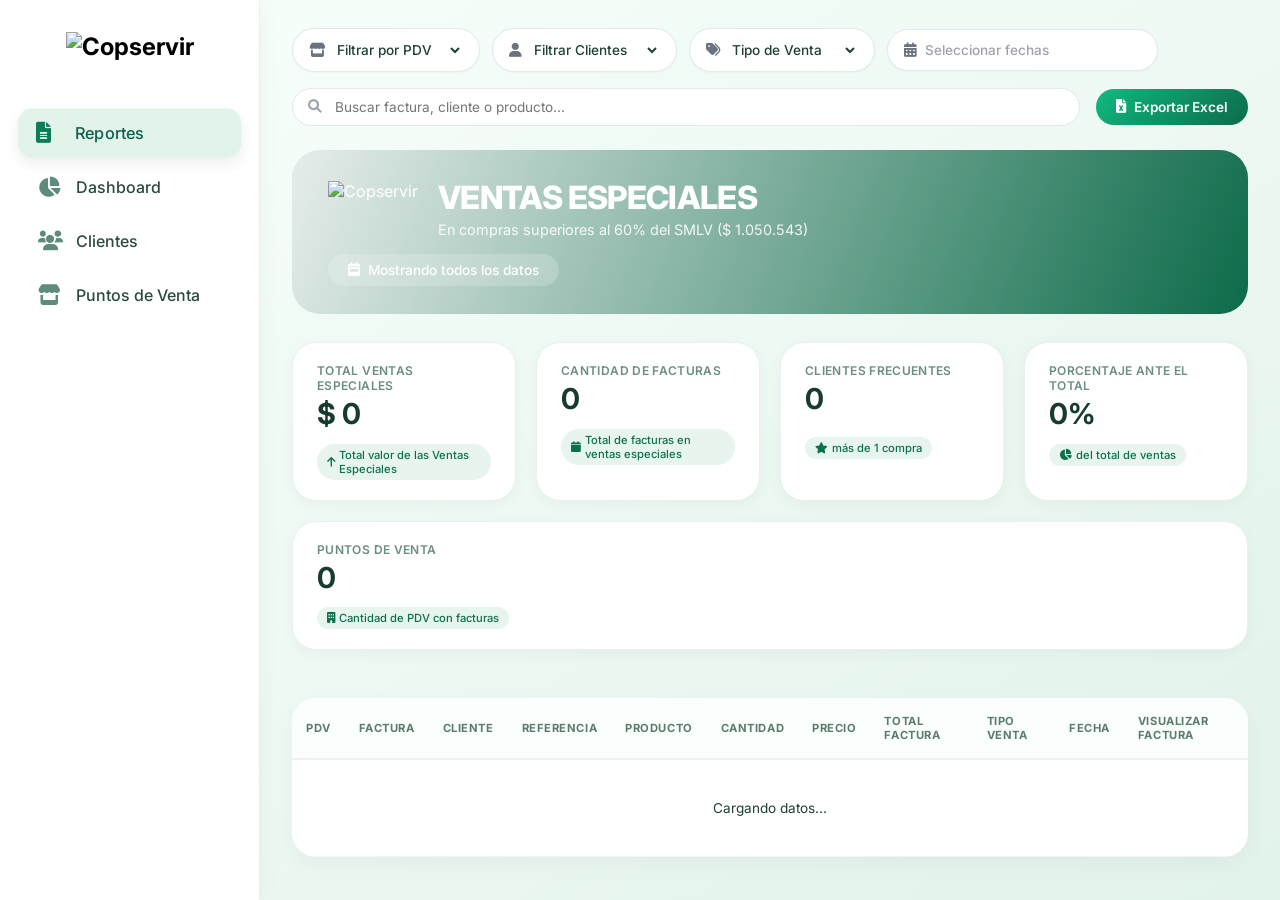
==== templates/index.html @ d3bba25f "con filtro de tipo de venta" ====
<!DOCTYPE html>
<html lang="es">
<head>
<meta charset="UTF-8">
<meta name="viewport" content="width=device-width, initial-scale=1.0">
<title>Ventas Especiales · Copservir</title>
<!-- Fonts & Icons -->
<link href="https://fonts.googleapis.com/css2?family=Inter:opsz,wght@14..32,400;14..32,500;14..32,600;14..32,700&display=swap" rel="stylesheet">
<link rel="stylesheet" href="https://cdnjs.cloudflare.com/ajax/libs/font-awesome/6.0.0-beta3/css/all.min.css">
<!-- Flatpickr - calendario moderno -->
<link rel="stylesheet" href="https://cdn.jsdelivr.net/npm/flatpickr/dist/flatpickr.min.css">
<script src="https://cdn.jsdelivr.net/npm/flatpickr"></script>
<script src="https://cdn.jsdelivr.net/npm/flatpickr/dist/l10n/es.js"></script>
<!-- SheetJS for Excel export -->
<script src="https://cdn.sheetjs.com/xlsx-latest/package/dist/xlsx.full.min.js"></script>
<style>
* {
    margin: 0;
    padding: 0;
    box-sizing: border-box;
    font-family: 'Inter', sans-serif;
}

body {
    background: linear-gradient(145deg, #f8fffb 0%, #e2f3e9 100%);
    display: flex;
}

/* SIDEBAR */
.sidebar {
    width: 260px;
    background: #ffffff;
    height: 100vh;
    padding: 32px 20px;
    border-right: 1px solid rgba(0, 40, 20, 0.08);
    box-shadow: 4px 0 20px rgba(0, 40, 20, 0.03);
    position: sticky;
    top: 0;
}

.sidebar h2 {
    display: flex;
    align-items: center;
    justify-content: center;
    margin-bottom: 48px;
}

.sidebar h2 img {
    max-height: 130px; /* realiza el tamaño deseado de la imagen del banner */
    width: auto;
    object-fit: contain;
}

.sidebar ul {
    list-style: none;
}

.sidebar ul li {
    padding: 14px 18px;
    margin-bottom: 6px;
    border-radius: 14px;
    cursor: pointer;
    color: #2c4a3e;
    font-weight: 500;
    display: flex;
    align-items: center;
    gap: 14px;
    transition: all 0.2s ease;
}

.sidebar ul li i {
    width: 24px;
    font-size: 1.25rem;
    color: #5e8b7c;
}

.sidebar ul li.active,
.sidebar ul li:hover {
    background: #e2f3e9;
    color: #0b614b;
    transform: scale(1.02);
    box-shadow: 0 6px 12px rgba(0, 60, 30, 0.08);
}

.sidebar ul li.active i,
.sidebar ul li:hover i {
    color: #0b7b5a;
}

.sidebar ul li a.nav-link {
    color: inherit;
    text-decoration: none;
    display: flex;
    align-items: center;
    gap: 14px;
    width: 100%;
}

/* MAIN */
.main {
    flex: 1;
    padding: 28px 32px;
    overflow-x: auto;
}

/* TOPBAR */
.topbar {
    display: flex;
    justify-content: space-between;
    align-items: center;
    gap: 16px;
    flex-wrap: wrap;
    margin-bottom: 24px;
}

.filters-left {
    display: flex;
    gap: 12px;
    align-items: center;
    flex-wrap: wrap;
}

.filter-pill {
    display: inline-flex;
    align-items: center;
    gap: 8px;
    background: white;
    padding: 8px 16px;
    border-radius: 48px;
    border: 1px solid #e2e8f0;
    box-shadow: 0 1px 2px rgba(0, 0, 0, 0.03);
    transition: all 0.2s;
}

.filter-pill:hover {
    border-color: #10b981;
    box-shadow: 0 2px 8px rgba(16, 185, 129, 0.1);
}

.filter-icon {
    color: #6b7280;
    font-size: 0.9rem;
}

.filter-select {
    border: none;
    background: transparent;
    font-size: 0.85rem;
    padding: 4px 0;
    min-width: 130px;
    outline: none;
    cursor: pointer;
    color: #1f4034;
    font-weight: 500;
}

/* Calendario */
.date-range-picker {
    border: none;
    background: transparent;
    font-size: 0.85rem;
    padding: 4px 0;
    cursor: pointer;
    outline: none;
    min-width: 180px;
    font-weight: 500;
    color: #1f4034;
}

.date-range-picker::placeholder {
    color: #9ca3af;
}

.date-info-badge {
    background: #f0fdf4;
    color: #065f46;
    font-size: 0.7rem;
    padding: 4px 10px;
    border-radius: 40px;
    white-space: nowrap;
    margin-left: 6px;
}

/* Search */
.search-wrapper {
    position: relative;
    flex: 1;
    min-width: 240px;
}

.search-wrapper i {
    position: absolute;
    left: 16px;
    top: 50%;
    transform: translateY(-50%);
    color: #9ca3af;
    font-size: 0.85rem;
}

.search {
    width: 100%;
    padding: 10px 16px 10px 42px;
    border-radius: 48px;
    border: 1px solid #e2e8f0;
    background: white;
    font-size: 0.85rem;
    outline: none;
    transition: all 0.2s;
}

.search:focus {
    border-color: #10b981;
    box-shadow: 0 0 0 3px rgba(16, 185, 129, 0.1);
}

/* Export button */
.export-btn {
    background: linear-gradient(135deg, #10b981 0%, #0d6b4a 100%);
    color: white;
    border: none;
    padding: 10px 20px;
    border-radius: 48px;
    font-weight: 600;
    font-size: 0.85rem;
    display: inline-flex;
    align-items: center;
    gap: 8px;
    cursor: pointer;
    white-space: nowrap;
    transition: all 0.2s;
}

.export-btn:hover {
    transform: translateY(-2px);
    box-shadow: 0 8px 20px rgba(16, 185, 129, 0.3);
}

/* BANNER */
.banner {
    background: linear-gradient(112deg, #e6edea 0%, #0d6b4a 100%);
    border-radius: 28px;
    padding: 28px 36px;
    color: white;
    margin-bottom: 28px;
    position: relative;
    overflow: hidden;
}

.banner::after {
    content: "";
    position: absolute;
    bottom: -30px;
    right: -30px;
    width: 160px;
    height: 160px;
    background: url("https://res.cloudinary.com/dz7okl1ko/image/upload/v1752180853/5134606975890468276-removebg-preview_iskqsd.png") no-repeat center;
    background-size: contain;
    opacity: 0.08;
    pointer-events: none;
}

.banner-header {
    display: flex;
    align-items: center;
    gap: 20px;
    margin-bottom: 16px;
}

.banner-header img {
    height: 55px;

}

.banner-header h1 {
    font-size: 32px;
    font-weight: 800;
    letter-spacing: -0.02em;
    margin-bottom: 4px;
}

.banner-header p {
    font-size: 0.9rem;
    opacity: 0.9;
}

.banner-date-range {
    display: inline-flex;
    align-items: center;
    gap: 8px;
    background: rgba(255, 255, 255, 0.2);
    backdrop-filter: blur(8px);
    padding: 8px 20px;
    border-radius: 40px;
    font-size: 0.85rem;
    font-weight: 500;
}

/* CARDS */
.cards {
    display: flex;
    gap: 20px;
    margin-bottom: 28px;
    flex-wrap: wrap;
}

.card {
    background: white;
    flex: 1 1 200px;
    padding: 20px 24px;
    border-radius: 24px;
    box-shadow: 0 4px 16px rgba(0, 0, 0, 0.04);
    transition: all 0.2s;
    border: 1px solid #e6f3ea;
}

.card:hover {
    transform: translateY(-4px);
    box-shadow: 0 12px 24px rgba(16, 185, 129, 0.12);
    border-color: #10b981;
}

.card-header {
    display: flex;
    align-items: center;
    justify-content: space-between;
    margin-bottom: 12px;
}

.card-header i {
    font-size: 1.8rem;
    color: #10b981;
    background: #e8f5ef;
    padding: 10px;
    border-radius: 18px;
}

.card h3 {
    font-size: 0.75rem;
    font-weight: 600;
    text-transform: uppercase;
    letter-spacing: 0.03em;
    color: #6b8f7e;
    margin-bottom: 4px;
}

.card h2 {
    font-size: 1.8rem;
    font-weight: 700;
    color: #173b2d;
    line-height: 1.2;
}

.card .trend {
    font-size: 0.7rem;
    font-weight: 500;
    background: #e8f5ef;
    padding: 4px 10px;
    border-radius: 40px;
    color: #0b714c;
    display: inline-flex;
    align-items: center;
    gap: 4px;
    margin-top: 12px;
}

/* Active filters chips */
.active-filters {
    display: flex;
    gap: 10px;
    align-items: center;
    flex-wrap: wrap;
    margin-bottom: 20px;
}

.filter-chip {
    background: #ecfdf5;
    color: #065f46;
    padding: 6px 14px;
    border-radius: 40px;
    font-size: 0.8rem;
    font-weight: 500;
    border: 1px solid #d1fae5;
    display: inline-flex;
    align-items: center;
    gap: 6px;
}

.clear-btn {
    background: white;
    border: 1px solid #d1fae5;
    color: #065f46;
    padding: 6px 14px;
    border-radius: 40px;
    font-size: 0.8rem;
    font-weight: 500;
    cursor: pointer;
    transition: all 0.2s;
}

.clear-btn:hover {
    background: #fef2e8;
    border-color: #f97316;
    color: #f97316;
}

/* TABLA */
.table-container {
    background: white;
    border-radius: 24px;
    padding: 0;
    box-shadow: 0 8px 24px rgba(0, 0, 0, 0.04);
    overflow-x: auto;
}

table {
    width: 100%;
    border-collapse: collapse;
}

th {
    text-align: left;
    padding: 16px 14px;
    font-size: 0.7rem;
    font-weight: 700;
    color: #5c7c6b;
    text-transform: uppercase;
    letter-spacing: 0.05em;
    border-bottom: 2px solid #e8f3ed;
    background: #fafefc;
}

td {
    padding: 14px;
    font-size: 0.85rem;
    color: #1f4034;
    border-bottom: 1px solid #f0f7f2;
}

tbody tr:hover {
    background: #fafefc;
}

.status-badge {
    background: #fef7da;
    color: #9e7300;
    padding: 4px 12px;
    border-radius: 40px;
    font-size: 0.7rem;
    font-weight: 600;
    display: inline-block;
}

.cantidad-badge {
    background: #eefcf3;
    padding: 4px 12px;
    border-radius: 40px;
    font-size: 0.75rem;
    font-weight: 600;
    display: inline-block;
}

.action-icons i {
    color: #709e8b;
    font-size: 1.1rem;
    cursor: pointer;
    transition: all 0.2s;
}

.action-icons i.icon-available:hover {
    color: #10b981;
    transform: scale(1.1);
}

/* Icon states for PDF availability */
.action-icons i.icon-available {
    color: #10b981; /* green */
    cursor: pointer;
}
.action-icons i.icon-available:focus {
    outline: 2px solid rgba(16,185,129,0.25);
    outline-offset: 2px;
}
.action-icons i.icon-missing {
    color: #9ca3af; /* grey */
    cursor: default;
    opacity: 0.6;
    pointer-events: none; /* prevent hover/click */
}

/* Flatpickr estilos verdes */
.flatpickr-calendar {
    background: white;
    border-radius: 20px;
    box-shadow: 0 20px 35px -10px rgba(0, 0, 0, 0.2);
    border: 1px solid #d1fae5;
}
.flatpickr-day.selected, 
.flatpickr-day.startRange, 
.flatpickr-day.endRange {
    background: #10b981 !important;
    border-color: #10b981 !important;
}
.flatpickr-day.inRange {
    background: #d1fae5 !important;
    border-color: #d1fae5 !important;
    color: #065f46 !important;
}
.flatpickr-day.today {
    border-color: #10b981 !important;
}

/* Responsive */
@media (max-width: 1000px) {
    .sidebar { display: none; }
    body { display: block; }
    .main { padding: 16px; }
    .topbar { flex-direction: column; align-items: stretch; }
    .filters-left { flex-wrap: wrap; }
    .search-wrapper { width: 100%; }
    .export-btn { align-self: flex-end; }
    .banner-header { flex-direction: column; text-align: center; }
}
</style>
</head>
<body>

<!-- SIDEBAR -->
<div class="sidebar">
    <h2>
        <img src="https://res.cloudinary.com/dz7okl1ko/image/upload/v1752180853/5134606975890468276-removebg-preview_iskqsd.png" alt="Copservir">
    </h2>
    <ul>
        <li class="active"><i class="fas fa-file-alt"></i> Reportes</li>
        <li><a class="nav-link" href="/dashboard"><i class="fas fa-chart-pie"></i> Dashboard</a></li>
        <li><i class="fas fa-users"></i> Clientes</li>
        <li><i class="fas fa-store"></i> Puntos de Venta</li>
    </ul>
</div>

<!-- MAIN CONTENT -->
<div class="main">

    <!-- TOPBAR con filtros -->
    <div class="topbar">
        <div class="filters-left">
            <div class="filter-pill">
                <i class="fas fa-store filter-icon"></i>
                <select id="idcomercial-select" class="filter-select">
                    <option value="">Filtrar por PDV</option>
                </select>
            </div>
            <div class="filter-pill">
                <i class="fas fa-user filter-icon"></i>
                <select id="cliente-select" class="filter-select">
                    <option value="">Filtrar Clientes</option>
                </select>
            </div>
            <div class="filter-pill">
                <i class="fas fa-tags filter-icon"></i>
                <select id="tipo-select" class="filter-select" onfocus="populateTipoSelect()">
                    <option value="">Tipo de Venta </option>
                </select>
            </div>
            <div class="filter-pill">
                <i class="fas fa-calendar-alt filter-icon"></i>
                <input type="text" id="date-range-picker" class="date-range-picker" placeholder="Seleccionar fechas" autocomplete="off">
                <span id="date-info-badge" class="date-info-badge" style="display: none;">📅</span>
            </div>
        </div>

        <div class="search-wrapper">
            <i class="fas fa-search"></i>
            <input id="search" type="text" class="search" placeholder="Buscar factura, cliente o producto...">
        </div>

        <button id="export-xlsx-btn" class="export-btn">
            <i class="fas fa-file-excel"></i> Exportar Excel
        </button>
    </div>

    <!-- BANNER con logo integrado -->
    <div class="banner">
        <div class="banner-header">
            <img src="https://res.cloudinary.com/dz7okl1ko/image/upload/v1752180853/5134606975890468276-removebg-preview_iskqsd.png" alt="Copservir">
            <div>
                <h1>VENTAS ESPECIALES</h1>
                <p>En compras superiores al 60% del SMLV ($ 1.050.543)</p>
            </div>
        </div>
        <div class="banner-date-range" id="banner-date-range">
            <i class="fas fa-calendar-week"></i> Mostrando todos los datos
        </div>
    </div>

    <!-- CARDS -->
    <div class="cards">
        <div class="card">
            <h3>Total Ventas Especiales</h3>
            <h2 id="total-ventas">$ 0</h2>
            <span class="trend"><i class="fas fa-arrow-up"></i> Total valor de las Ventas Especiales</span>
        </div>
        <div class="card">
            <h3>Cantidad de Facturas</h3>
            <h2 id="cantidad-facturas">0</h2>
            <span class="trend"><i class="fas fa-calendar"></i> Total de facturas en ventas especiales</span>
        </div>
        <div class="card">
            <h3>Clientes Frecuentes</h3>
            <h2 id="clientes-frecuentes-count">0</h2>
            <div id="clientes-frecuentes-list" style="margin-top: 8px;"></div>
            <span class="trend"><i class="fas fa-star"></i> más de 1 compra</span>
        </div>
        <div class="card">
            <h3>Porcentaje ante el Total</h3>
            <h2 id="porcentaje-sobre-total">0%</h2>
            <span class="trend"><i class="fas fa-chart-pie"></i> del total de ventas</span>
        </div>
        <div class="card">
            <h3>Puntos de Venta</h3>
            <h2 id="pdv-count">0</h2>
            <span class="trend"><i class="fas fa-building"></i> Cantidad de PDV con facturas</span>
        </div>
    </div>

    <!-- FILTROS ACTIVOS -->
    <div id="active-filters" class="active-filters"></div>

    <!-- TABLA -->
    <div class="table-container">
        <table>
            <thead>
                <tr>
                    <th>PDV</th>
                    <th>Factura</th>
                    <th>Cliente</th>
                    <th>Referencia</th>
                    <th>Producto</th>
                    <th>Cantidad</th>
                    <th>Precio</th>
                    <th>Total Factura</th>
                    <th>Tipo Venta</th>
                    <th>Fecha</th>
                    <th>Visualizar Factura</th>
                </tr>
            </thead>
            <tbody id="tabla-body">
                <tr><td colspan="11" style="text-align: center; padding: 40px;">Cargando datos...</td></tr>
            </tbody>
        </table>
    </div>

</div>

<script>
// ============================================================
// CONFIGURACIÓN DE VARIABLES
// ============================================================
let allRows = [];
let selectedIdComercial = '';
let selectedCliente = '';
let selectedTipo = '';
let selectedStartDate = '';
let selectedEndDate = '';
let availableStartDate = '2026-01-01';
let availableEndDate = '';
let baselineTotalAll = 0;
let filterTimeout = null;
let datePicker = null;

// Performance helpers
let pdvIndex = new Map(); // PDV -> array of rows
let clientIndex = new Map(); // Cliente -> array of rows
let rowsPerPage = 200; // how many rows to render per page
let currentPage = 1;
let lastFilteredBase = [];

// ============================================================
// FUNCIONES AUXILIARES
// ============================================================
function fmtMoney(v) {
    if (v === null || v === undefined || v === '') return '';
    const n = Number(v);
    if (isNaN(n)) return v;
    return n.toLocaleString('es-CO', { style: 'currency', currency: 'COP', maximumFractionDigits: 0 });
}

// ============================================================
// OBTENER RANGO DE FECHAS DISPONIBLE
// ============================================================
async function getAvailableDateRange() {
    try {
        const res = await fetch('/api/cache/date-range');
        if (res.ok) {
            const data = await res.json();
            availableStartDate = data.start_date || '2026-01-01';
            availableEndDate = data.end_date;
            const badge = document.getElementById('date-info-badge');
            if (badge && availableEndDate) {
                badge.style.display = 'inline-block';
                badge.innerHTML = `📅 hasta ${availableEndDate}`;
            }
        }
    } catch(e) {
        console.error('Error obteniendo rango de fechas:', e);
    }
}

// ============================================================
// INICIALIZAR CALENDARIO
// ============================================================
function initDatePicker() {
    datePicker = flatpickr("#date-range-picker", {
        mode: "range",
        locale: "es",
        dateFormat: "Y-m-d",
        placeholder: "Seleccionar fechas",
        maxDate: availableEndDate || new Date(),
        minDate: availableStartDate,
        onChange: function(selectedDates) {
            if (selectedDates.length === 2) {
                selectedStartDate = selectedDates[0].toISOString().split('T')[0];
                selectedEndDate = selectedDates[1].toISOString().split('T')[0];
            } else if (selectedDates.length === 1) {
                selectedStartDate = selectedDates[0].toISOString().split('T')[0];
                selectedEndDate = selectedStartDate;
            } else {
                selectedStartDate = '';
                selectedEndDate = '';
            }
            updateBannerDateRange();
            applyFilterFast();
        }
    });
}

function updateBannerDateRange() {
    const bannerEl = document.getElementById('banner-date-range');
    if (!bannerEl) return;
    if (selectedStartDate && selectedEndDate && selectedStartDate === selectedEndDate) {
        bannerEl.innerHTML = `<i class="fas fa-calendar-day"></i> ${selectedStartDate}`;
    } else if (selectedStartDate && selectedEndDate) {
        bannerEl.innerHTML = `<i class="fas fa-calendar-alt"></i> ${selectedStartDate} — ${selectedEndDate}`;
    } else {
        bannerEl.innerHTML = `<i class="fas fa-calendar-week"></i> Mostrando todos los datos`;
    }
}

// ============================================================
// FILTRO RÁPIDO
// ============================================================
function applyFilterFast() {
    if (filterTimeout) clearTimeout(filterTimeout);
    filterTimeout = setTimeout(() => {
        applyFilter();
    }, 50);
}

// ============================================================
// FILTRO PRINCIPAL
// ============================================================
function applyFilter() {
    const q = (document.getElementById('search').value || '').toLowerCase().trim();
    // Use indexes to quickly narrow the base set
    let base = null;
    if (selectedIdComercial && pdvIndex.has(selectedIdComercial)) {
        base = pdvIndex.get(selectedIdComercial).slice();
    }
    if (selectedCliente && clientIndex.has(selectedCliente)) {
        if (base === null) {
            base = clientIndex.get(selectedCliente).slice();
        } else {
            // intersect base and client list by reference
            const clientSet = new Set(clientIndex.get(selectedCliente));
            base = base.filter(r => clientSet.has(r));
        }
    }
    if (base === null) base = allRows;
    
    if (selectedStartDate && selectedEndDate) {
        const startTs = new Date(selectedStartDate + 'T00:00:00').getTime();
        const endTs = new Date(selectedEndDate + 'T23:59:59').getTime();
        base = base.filter(r => {
            const dateStr = r.Fecha;
            if (!dateStr) return false;
            const d = new Date(dateStr);
            if (isNaN(d.getTime())) return false;
            const t = d.getTime();
            return t >= startTs && t <= endTs;
        });
    }
    
    if (q) {
        base = base.filter(r => 
            (r.IDComercial || '').toString().toLowerCase().includes(q) ||
            (r.NumeroFactura || '').toString().toLowerCase().includes(q) ||
            (r.NumeroDocumentoCliente || '').toString().toLowerCase().includes(q) ||
            (r.NombreProducto || '').toString().toLowerCase().includes(q) ||
            (r.Refe || '').toString().toLowerCase().includes(q)
        );
    }

    // filter by Tipo de Venta if selected
    if (selectedTipo) {
        base = base.filter(r => ((r.TipoVentaDescripcion || r.TipoVenta || '') + '').toString().trim() === selectedTipo);
    }

    // remember full filtered base so exports can include all matching rows
    lastFilteredBase = base.slice();

    // render only a page worth of rows to avoid DOM slowness
    const startIdx = 0;
    const endIdx = Math.min(base.length, rowsPerPage * currentPage);
    const pageRows = base.slice(startIdx, endIdx);
    renderTable(pageRows, base.length);
    updateCards(base);
    updateFrequentClients(base);
    renderActiveFilters();
}

// ============================================================
// RENDER TABLA
// ============================================================
function renderTable(rows, totalCount) {
    const tbody = document.getElementById('tabla-body');
    if (!rows || rows.length === 0) {
        tbody.innerHTML = '<tr><td colspan="11" style="text-align:center; padding:40px;">No hay registros con los filtros seleccionados.</td></tr>';
        window.lastRenderedRows = [];
        return;
    }
    
    const html = rows.map(r => {
        let cantidad = '';
        if (r.CantidadUnidades) {
            cantidad = r.CantidadUnidades.toString();
            if (r.CantidadFracciones && r.CantidadFracciones !== '0') {
                cantidad += ',' + r.CantidadFracciones;
            }
        }
        
        let fechaFormateada = '';
        if (r.Fecha) {
            try {
                const fecha = new Date(r.Fecha);
                if (!isNaN(fecha.getTime())) {
                    fechaFormateada = fecha.toLocaleDateString('es-CO');
                }
            } catch(e) {}
        }
        
        const safeName = (r.NombreFactura || '').replace(/'/g, "\\'");
        const eyeIcon = (r.pdf_exists)
            ? `<i class="far fa-eye icon-available" role="button" tabindex="0" title="Ver PDF" onclick="viewFile('${safeName}')" onkeydown="if(event.key==='Enter'){viewFile('${safeName}')}" aria-label="Ver factura"></i>`
            : `<i class="far fa-eye icon-missing" role="img" aria-disabled="true" tabindex="-1" title="No hay PDF disponible" aria-label="No disponible"></i>`;

        return `<tr>
            <td>${r.IDComercial || ''}</td>
            <td><strong>${r.NumeroFactura || ''}</strong></td>
            <td>${r.NumeroDocumentoCliente || ''}</td>
            <td>${r.Refe || ''}</td>
            <td>${r.NombreProducto || ''}</td>
            <td><span class="cantidad-badge">${cantidad || '0'}</span></td>
            <td>${fmtMoney(r.ValorTotal)}</td>
            <td>${fmtMoney(r.Total)}</td>
            <td><span class="status-badge">${r.TipoVentaDescripcion || ''}</span></td>
            <td>${fechaFormateada}</td>
            <td class="action-icons">
                ${eyeIcon}
            </td>
        </tr>`;
    }).join('');
    
    tbody.innerHTML = html;
    window.lastRenderedRows = rows;

    // Add a load more row if there are more rows than currently displayed
    const total = typeof totalCount === 'number' ? totalCount : (allRows ? allRows.length : 0);
    const shown = rows.length;
    const existingMore = document.getElementById('load-more-row');
    if (existingMore) existingMore.remove();
    if (shown < total) {
        const moreTr = document.createElement('tr');
        moreTr.id = 'load-more-row';
        const td = document.createElement('td');
        td.colSpan = 11;
        td.style.textAlign = 'center';
        td.style.padding = '12px';
        td.innerHTML = `<button id=\"load-more-btn\" class=\"export-btn\" style=\"background:linear-gradient(135deg,#10b981 0%,#0d6b4a 100%); padding:8px 14px;\">Cargar más (${Math.min(total-shown, rowsPerPage)})</button>`;
        moreTr.appendChild(td);
        tbody.appendChild(moreTr);
        document.getElementById('load-more-btn').onclick = loadMoreRows;
    }
}

// ============================================================
// ACTUALIZAR CARDS
// ============================================================
function updateCards(rows) {
    const invoiceMap = new Map();
    rows.forEach(r => {
        const nf = (r.NumeroFactura || '').toString().trim();
        if (nf && !invoiceMap.has(nf)) {
            const val = r.Total;
            invoiceMap.set(nf, { total: isNaN(Number(val)) ? 0 : Number(val) });
        }
    });
    const sum = Array.from(invoiceMap.values()).reduce((a,b) => a + b.total, 0);
    const count = invoiceMap.size;
    
    document.getElementById('total-ventas').innerText = fmtMoney(sum);
    document.getElementById('cantidad-facturas').innerText = count;
    
    const pdvSet = new Set();
    rows.forEach(r => { if (r.IDComercial) pdvSet.add(String(r.IDComercial)); });
    document.getElementById('pdv-count').innerText = pdvSet.size;
    
    const pct = baselineTotalAll ? (sum / baselineTotalAll) * 100 : 0;
    document.getElementById('porcentaje-sobre-total').innerText = pct >= 10 ? Math.round(pct) + '%' : pct.toFixed(1) + '%';
}

// ============================================================
// CLIENTES FRECUENTES
// ============================================================
function updateFrequentClients(rows) {
    const countEl = document.getElementById('clientes-frecuentes-count');
    const listContainer = document.getElementById('clientes-frecuentes-list');
    if (!countEl || !listContainer) return;
    
    const map = new Map();
    rows.forEach(r => {
        const client = (r.NumeroDocumentoCliente || '').toString().trim();
        const factura = (r.NumeroFactura || '').toString().trim();
        if (client && factura) {
            if (!map.has(client)) map.set(client, new Set());
            map.get(client).add(factura);
        }
    });
    
    const frequent = Array.from(map.entries())
        .map(([client, set]) => ({ client, count: set.size }))
        .filter(x => x.count > 1)
        .sort((a, b) => b.count - a.count);
    
    countEl.innerHTML = frequent.length;
    
    if (frequent.length === 0) {
        listContainer.innerHTML = '';
        return;
    }
    
    const options = frequent.slice(0, 30).map(f => `<option value="${f.client}">${f.client} (${f.count})</option>`).join('');
    listContainer.innerHTML = `<select id="frequent-clients-select" class="filter-select" style="width:100%; font-size:0.8rem;"><option value="">Seleccionar cliente frecuente</option>${options}</select>`;
    
    const sel = document.getElementById('frequent-clients-select');
    if (sel) {
        sel.onchange = () => {
            selectedCliente = sel.value || '';
            const mainSelect = document.getElementById('cliente-select');
            if (mainSelect) mainSelect.value = selectedCliente;
            applyFilterFast();
        };
    }
}

// ============================================================
// POBLAR SELECTS
// ============================================================
function populateIdComercialSelect(rows) {
    const sel = document.getElementById('idcomercial-select');
    if (!sel) return;
    const arr = Array.from(pdvIndex.keys()).sort((a,b)=>a.localeCompare(b, undefined, {numeric:true}));
    sel.innerHTML = '<option value="">Filtrar por PDV</option>' + arr.map(v => `<option value="${v}">${v}</option>`).join('');
    if (selectedIdComercial) sel.value = selectedIdComercial;
    sel.onchange = () => { selectedIdComercial = sel.value || ''; resetPagination(); applyFilterFast(); };
}

function populateClienteSelect(rows) {
    const sel = document.getElementById('cliente-select');
    if (!sel) return;
    const arr = Array.from(clientIndex.keys()).sort((a,b)=>a.localeCompare(b, undefined, {numeric:true}));
    sel.innerHTML = '<option value="">Filtrar Clientes</option>' + arr.map(v => `<option value="${v}">${v}</option>`).join('');
    if (selectedCliente) sel.value = selectedCliente;
    sel.onchange = () => { selectedCliente = sel.value || ''; resetPagination(); applyFilterFast(); };
}

function populateTipoSelect() {
    const sel = document.getElementById('tipo-select');
    if (!sel) return;
    // Build unique list of TipoVentaDescripcion from allRows
    const tipoSet = new Set();
    for (const r of (allRows || [])) {
        const t = (r.TipoVentaDescripcion || r.TipoVenta || '').toString().trim();
        if (t) tipoSet.add(t);
    }
    const arr = Array.from(tipoSet).sort((a,b)=>a.localeCompare(b, undefined, {numeric:false}));
    sel.innerHTML = '<option value="">Tipo de Venta </option>' + arr.map(v=>`<option value="${v}">${v}</option>`).join('');
    if (selectedTipo) sel.value = selectedTipo;
    sel.onchange = () => { selectedTipo = sel.value || ''; resetPagination(); applyFilterFast(); };
}

// ============================================================
// FILTROS ACTIVOS Y LIMPIAR
// ============================================================
function renderActiveFilters() {
    const el = document.getElementById('active-filters');
    if (!el) return;
    const chips = [];
    if (selectedStartDate && selectedEndDate) {
        chips.push(`<span class="filter-chip"><i class="fas fa-calendar"></i> ${selectedStartDate} — ${selectedEndDate}</span>`);
    }
    if (selectedIdComercial) chips.push(`<span class="filter-chip"><i class="fas fa-store"></i> ${selectedIdComercial}</span>`);
    if (selectedCliente) chips.push(`<span class="filter-chip"><i class="fas fa-user"></i> ${selectedCliente}</span>`);
    if (selectedTipo) chips.push(`<span class="filter-chip"><i class="fas fa-tags"></i> ${selectedTipo}</span>`);
    if (chips.length) {
        chips.push(`<button class="clear-btn" onclick="clearAllFiltersFast()"><i class="fas fa-times"></i> Limpiar todo</button>`);
    }
    el.innerHTML = chips.join(' ');
}

function clearAllFiltersFast() {
    selectedStartDate = '';
    selectedEndDate = '';
    selectedIdComercial = '';
    selectedCliente = '';
    selectedTipo = '';
    
    if (datePicker) datePicker.clear();
    
    const pdvSelect = document.getElementById('idcomercial-select');
    if (pdvSelect) pdvSelect.value = '';
    const clientSelect = document.getElementById('cliente-select');
    if (clientSelect) clientSelect.value = '';
    const tipoSelect = document.getElementById('tipo-select'); if (tipoSelect) tipoSelect.value = '';
    const searchInput = document.getElementById('search');
    if (searchInput) searchInput.value = '';
    
    updateBannerDateRange();
    applyFilterFast();
}

// ============================================================
// FETCH DATA
// ============================================================
async function fetchData() {
    try {
        const res = await fetch('/api/cache/rows');
        if (!res.ok) throw new Error('HTTP ' + res.status);
        const j = await res.json();
        allRows = j.rows || [];
        baselineTotalAll = Number(j.sum_total_unique_facturas) || 0;

        // build fast lookup indexes to speed up filtering on the client
        buildIndexes(allRows);
        populateIdComercialSelect();
        populateClienteSelect();
        populateTipoSelect();
        resetPagination();
        applyFilter();
    } catch (e) {
        document.getElementById('tabla-body').innerHTML = `<tr><td colspan="11" style="text-align:center; padding:40px; color:#991b1b;">Error: ${e.message}</td></tr>`;
    }
}

function buildIndexes(rows) {
    pdvIndex.clear();
    clientIndex.clear();
    if (!rows || rows.length === 0) return;
    for (const r of rows) {
        const pdv = (r.IDComercial || '').toString();
        const client = (r.NumeroDocumentoCliente || '').toString();
        if (pdv) {
            if (!pdvIndex.has(pdv)) pdvIndex.set(pdv, []);
            pdvIndex.get(pdv).push(r);
        }
        if (client) {
            if (!clientIndex.has(client)) clientIndex.set(client, []);
            clientIndex.get(client).push(r);
        }
    }
}

function resetPagination() {
    currentPage = 1;
}

function loadMoreRows() {
    currentPage += 1;
    applyFilter();
}

// ============================================================
// EXPORTAR EXCEL
// ============================================================
function downloadExportXLSX() {
    const rows = (lastFilteredBase && lastFilteredBase.length) ? lastFilteredBase : (window.lastRenderedRows || allRows);
    if (!rows || rows.length === 0) {
        alert('No hay datos para exportar');
        return;
    }
    const sheetData = rows.map(r => ({
        'PDV': r.IDComercial || '',
        'NumeroFactura': r.NumeroFactura || '',
        'Cliente': r.NumeroDocumentoCliente || '',
        'Referencia': r.Refe || '',
        'Producto': r.NombreProducto || '',
        'CantidadUnidades': r.CantidadUnidades || '',
        'CantidadFracciones': r.CantidadFracciones || '',
        'ValorDescuento': r.ValorDescuento || '',
        'ValorTotalLinea': r.ValorTotal || '',
        'TotalFactura': r.Total || '',
        'TipoVenta': r.TipoVentaDescripcion || '',
        'Fecha': r.Fecha || '',
        'NombreFactura': r.NombreFactura || ''
    }));
    const ws = XLSX.utils.json_to_sheet(sheetData);
    const wb = XLSX.utils.book_new();
    XLSX.utils.book_append_sheet(wb, ws, 'Ventas');
    const now = new Date();
    const filename = `ventas-${now.getFullYear()}-${(now.getMonth()+1).toString().padStart(2,'0')}-${now.getDate().toString().padStart(2,'0')}.xlsx`;
    XLSX.writeFile(wb, filename);
}

// ============================================================
// VIEW FILE
// ============================================================
function viewFile(nombre) {
    if (!nombre) return alert('Nombre de factura no disponible');
    window.open('/file/view?nombre=' + encodeURIComponent(nombre), '_blank');
}

// ============================================================
// INICIALIZACIÓN
// ============================================================
document.addEventListener('DOMContentLoaded', async () => {
    await getAvailableDateRange();
    initDatePicker();
    fetchData();
    setInterval(fetchData, 60000);
    document.getElementById('export-xlsx-btn').addEventListener('click', downloadExportXLSX);
    document.getElementById('search').addEventListener('input', applyFilterFast);
});
</script>
</body>
</html>
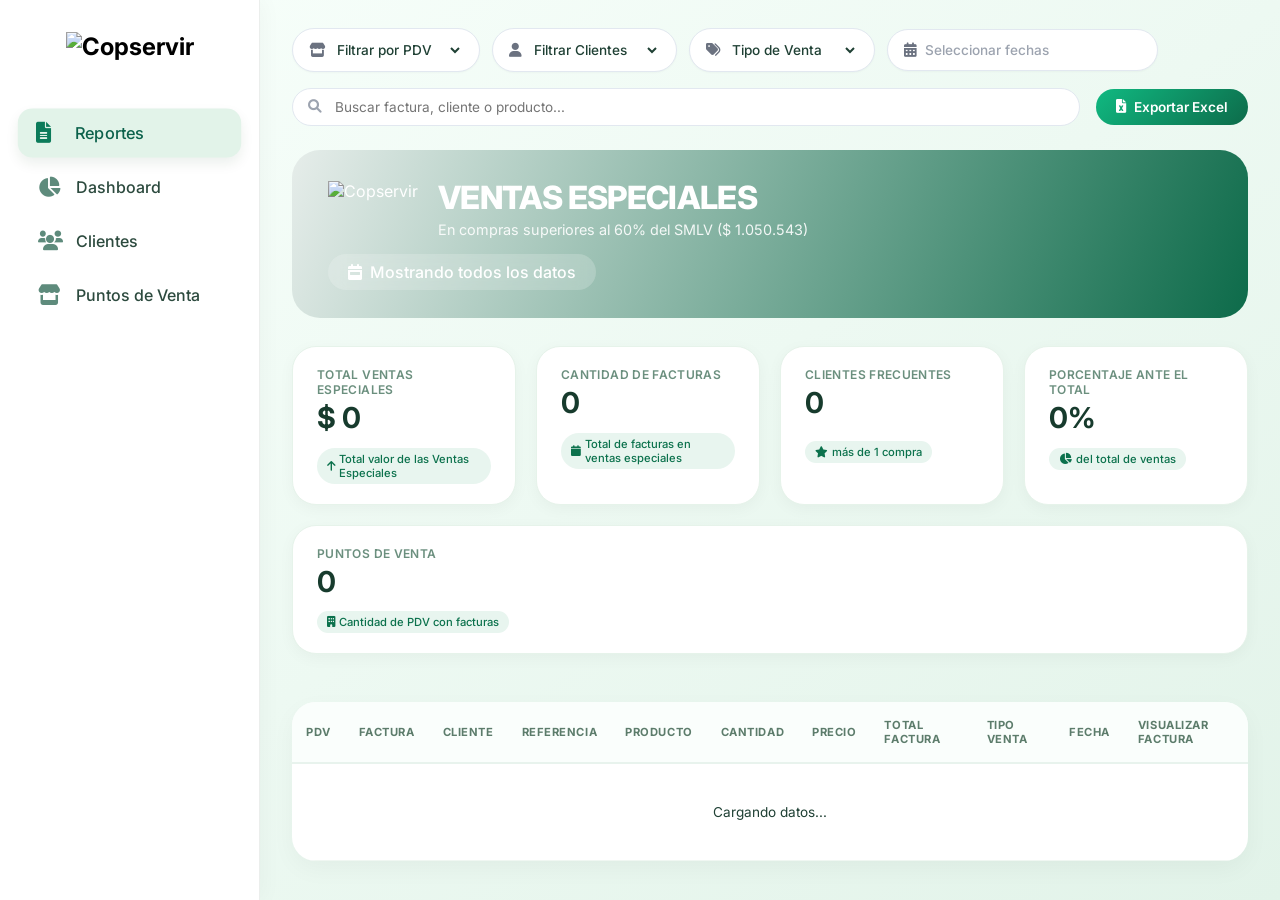
==== commit a656b132: "con el archivo en .csv" ====
--- a/templates/index.html
+++ b/templates/index.html
@@ -291,7 +291,6 @@
     backdrop-filter: blur(8px);
     padding: 8px 20px;
     border-radius: 40px;
-    font-size: 0.85rem;
     font-weight: 500;
 }
 
@@ -729,8 +728,16 @@
             }
             updateBannerDateRange();
             applyFilterFast();
+            saveFiltersToStorage();
         }
     });
+    // If we loaded filters from storage before init, set the dates visually
+    if (selectedStartDate && datePicker && typeof datePicker.setDate === 'function') {
+        try {
+            if (selectedEndDate) datePicker.setDate([selectedStartDate, selectedEndDate]);
+            else datePicker.setDate(selectedStartDate);
+        } catch (e) { /* ignore */ }
+    }
 }
 
 function updateBannerDateRange() {
@@ -970,7 +977,7 @@
     const arr = Array.from(pdvIndex.keys()).sort((a,b)=>a.localeCompare(b, undefined, {numeric:true}));
     sel.innerHTML = '<option value="">Filtrar por PDV</option>' + arr.map(v => `<option value="${v}">${v}</option>`).join('');
     if (selectedIdComercial) sel.value = selectedIdComercial;
-    sel.onchange = () => { selectedIdComercial = sel.value || ''; resetPagination(); applyFilterFast(); };
+    sel.onchange = () => { selectedIdComercial = sel.value || ''; resetPagination(); applyFilterFast(); saveFiltersToStorage(); };
 }
 
 function populateClienteSelect(rows) {
@@ -979,7 +986,7 @@
     const arr = Array.from(clientIndex.keys()).sort((a,b)=>a.localeCompare(b, undefined, {numeric:true}));
     sel.innerHTML = '<option value="">Filtrar Clientes</option>' + arr.map(v => `<option value="${v}">${v}</option>`).join('');
     if (selectedCliente) sel.value = selectedCliente;
-    sel.onchange = () => { selectedCliente = sel.value || ''; resetPagination(); applyFilterFast(); };
+    sel.onchange = () => { selectedCliente = sel.value || ''; resetPagination(); applyFilterFast(); saveFiltersToStorage(); };
 }
 
 function populateTipoSelect() {
@@ -994,7 +1001,36 @@
     const arr = Array.from(tipoSet).sort((a,b)=>a.localeCompare(b, undefined, {numeric:false}));
     sel.innerHTML = '<option value="">Tipo de Venta </option>' + arr.map(v=>`<option value="${v}">${v}</option>`).join('');
     if (selectedTipo) sel.value = selectedTipo;
-    sel.onchange = () => { selectedTipo = sel.value || ''; resetPagination(); applyFilterFast(); };
+    sel.onchange = () => { selectedTipo = sel.value || ''; resetPagination(); applyFilterFast(); saveFiltersToStorage(); };
+}
+
+// ============================================================
+// Persistir / recuperar filtros en localStorage para sincronizar entre páginas
+// ============================================================
+function saveFiltersToStorage(){
+    try{
+        const obj = {
+            startDate: selectedStartDate || '',
+            endDate: selectedEndDate || '',
+            pdv: selectedIdComercial || '',
+            cliente: selectedCliente || '',
+            tipo: selectedTipo || ''
+        };
+        localStorage.setItem('veFilters', JSON.stringify(obj));
+    }catch(e){/* ignore */}
+}
+
+function loadFiltersFromStorage(){
+    try{
+        const s = localStorage.getItem('veFilters');
+        if(!s) return;
+        const obj = JSON.parse(s);
+        selectedStartDate = obj.startDate || '';
+        selectedEndDate = obj.endDate || '';
+        selectedIdComercial = obj.pdv || '';
+        selectedCliente = obj.cliente || '';
+        selectedTipo = obj.tipo || '';
+    }catch(e){/* ignore */}
 }
 
 // ============================================================
@@ -1032,6 +1068,7 @@
     const tipoSelect = document.getElementById('tipo-select'); if (tipoSelect) tipoSelect.value = '';
     const searchInput = document.getElementById('search');
     if (searchInput) searchInput.value = '';
+    saveFiltersToStorage();
     
     updateBannerDateRange();
     applyFilterFast();
@@ -1050,11 +1087,26 @@
 
         // build fast lookup indexes to speed up filtering on the client
         buildIndexes(allRows);
+        // Load persisted filters (if user filtered on another page)
+        loadFiltersFromStorage();
         populateIdComercialSelect();
         populateClienteSelect();
         populateTipoSelect();
         resetPagination();
         applyFilter();
+
+        // Trigger server-side CSV generation/updating for missing PDFs
+        // This will create/overwrite `missing_pdfs.csv` in the parent folder of FILES_DIR
+        try {
+            fetch('/api/cache/generate-missing-pdfs').then(r => {
+                if (!r.ok) console.warn('generar CSV missing-pdfs fallo', r.status);
+                return r.json().catch(()=>null);
+            }).then(j => {
+                if (j) console.log('missing_pdfs generated', j.count, j.path);
+            }).catch(e => console.warn('error generando missing-pdfs CSV', e));
+        } catch (e) {
+            console.warn('error iniciando petición para missing-pdfs', e);
+        }
     } catch (e) {
         document.getElementById('tabla-body').innerHTML = `<tr><td colspan="11" style="text-align:center; padding:40px; color:#991b1b;">Error: ${e.message}</td></tr>`;
     }
@@ -1132,7 +1184,10 @@
 // ============================================================
 document.addEventListener('DOMContentLoaded', async () => {
     await getAvailableDateRange();
+    // load filters stored from other page (if any) before initializing the picker
+    loadFiltersFromStorage();
     initDatePicker();
+    // apply stored PDV/tipo/etc after data loads
     fetchData();
     setInterval(fetchData, 60000);
     document.getElementById('export-xlsx-btn').addEventListener('click', downloadExportXLSX);
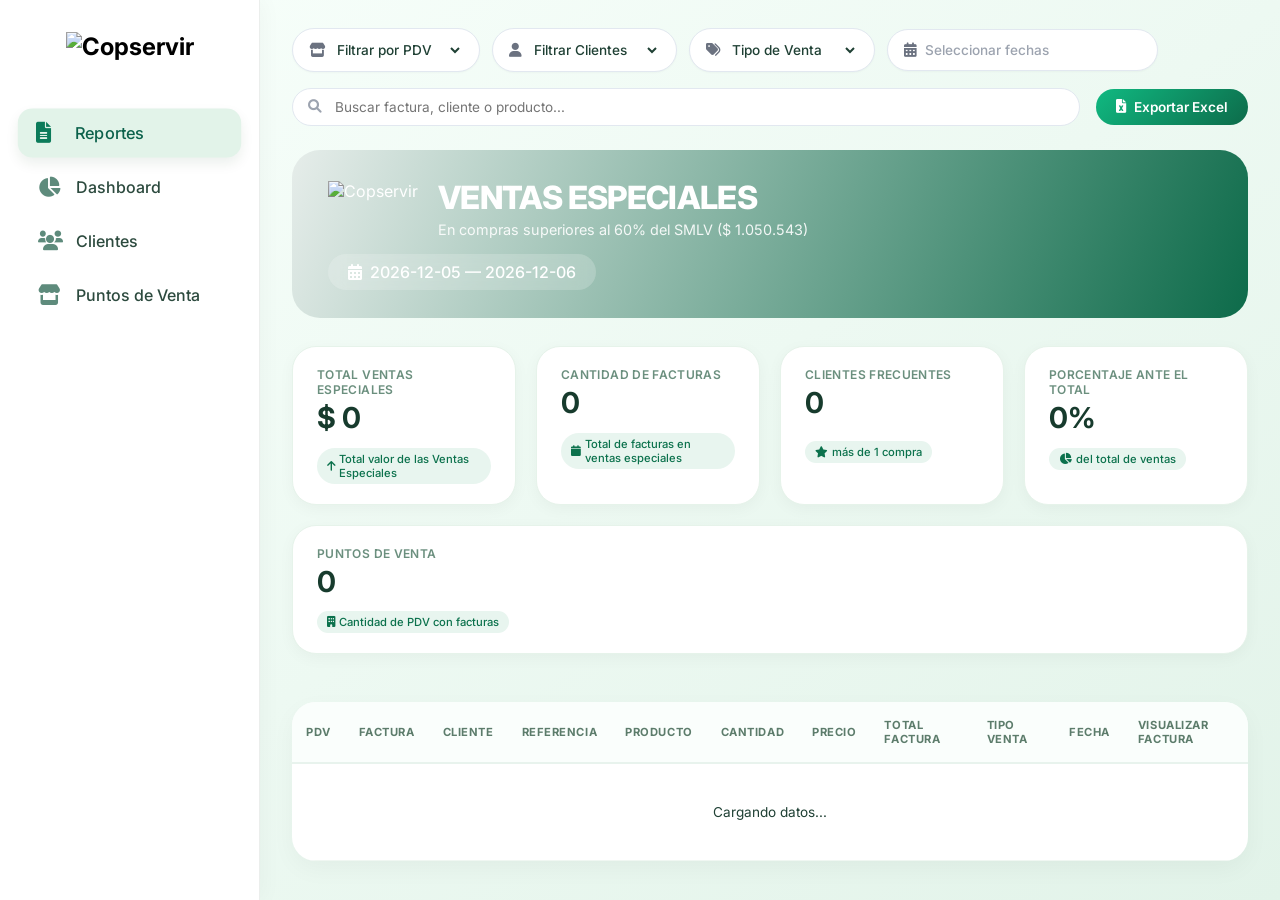
==== commit 038dfa96: "ajuste con filtro de fecha y actualizacion de pdfs" ====
--- a/templates/index.html
+++ b/templates/index.html
@@ -674,6 +674,37 @@
 let lastFilteredBase = [];
 
 // ============================================================
+// FUNCIÓN PARA ESTABLECER FECHA POR DEFECTO (HOY Y AYER)
+// ============================================================
+function setDefaultDateRange() {
+    const today = new Date();
+    const yesterday = new Date(today);
+    yesterday.setDate(today.getDate() - 1);
+    
+    // Formatear fechas a YYYY-MM-DD
+    const formatDate = (date) => {
+        const year = date.getFullYear();
+        const month = String(date.getMonth() + 1).padStart(2, '0');
+        const day = String(date.getDate()).padStart(2, '0');
+        return `${year}-${month}-${day}`;
+    };
+    
+    const yesterdayStr = formatDate(yesterday);
+    const todayStr = formatDate(today);
+    
+    // Solo establecer si no hay fechas guardadas previamente
+    if (!selectedStartDate && !selectedEndDate) {
+        selectedStartDate = yesterdayStr;
+        selectedEndDate = todayStr;
+        
+        // Actualizar el banner
+        updateBannerDateRange();
+        
+        console.log(`📅 Filtro por defecto aplicado: ${selectedStartDate} — ${selectedEndDate}`);
+    }
+}
+
+// ============================================================
 // FUNCIONES AUXILIARES
 // ============================================================
 function fmtMoney(v) {
@@ -731,7 +762,8 @@
             saveFiltersToStorage();
         }
     });
-    // If we loaded filters from storage before init, set the dates visually
+    
+    // Si ya hay fechas seleccionadas (por defecto o guardadas), actualizar visualmente
     if (selectedStartDate && datePicker && typeof datePicker.setDate === 'function') {
         try {
             if (selectedEndDate) datePicker.setDate([selectedStartDate, selectedEndDate]);
@@ -1087,8 +1119,7 @@
 
         // build fast lookup indexes to speed up filtering on the client
         buildIndexes(allRows);
-        // Load persisted filters (if user filtered on another page)
-        loadFiltersFromStorage();
+        
         populateIdComercialSelect();
         populateClienteSelect();
         populateTipoSelect();
@@ -1096,7 +1127,6 @@
         applyFilter();
 
         // Trigger server-side CSV generation/updating for missing PDFs
-        // This will create/overwrite `missing_pdfs.csv` in the parent folder of FILES_DIR
         try {
             fetch('/api/cache/generate-missing-pdfs').then(r => {
                 if (!r.ok) console.warn('generar CSV missing-pdfs fallo', r.status);
@@ -1184,10 +1214,18 @@
 // ============================================================
 document.addEventListener('DOMContentLoaded', async () => {
     await getAvailableDateRange();
-    // load filters stored from other page (if any) before initializing the picker
+    
+    // Cargar filtros guardados (si existen)
     loadFiltersFromStorage();
+    
+    // Si NO hay filtros guardados, establecer el rango por defecto (hoy y ayer)
+    const hasStoredFilters = localStorage.getItem('veFilters');
+    if (!hasStoredFilters) {
+        setDefaultDateRange();
+    }
+    
     initDatePicker();
-    // apply stored PDV/tipo/etc after data loads
+    
     fetchData();
     setInterval(fetchData, 60000);
     document.getElementById('export-xlsx-btn').addEventListener('click', downloadExportXLSX);
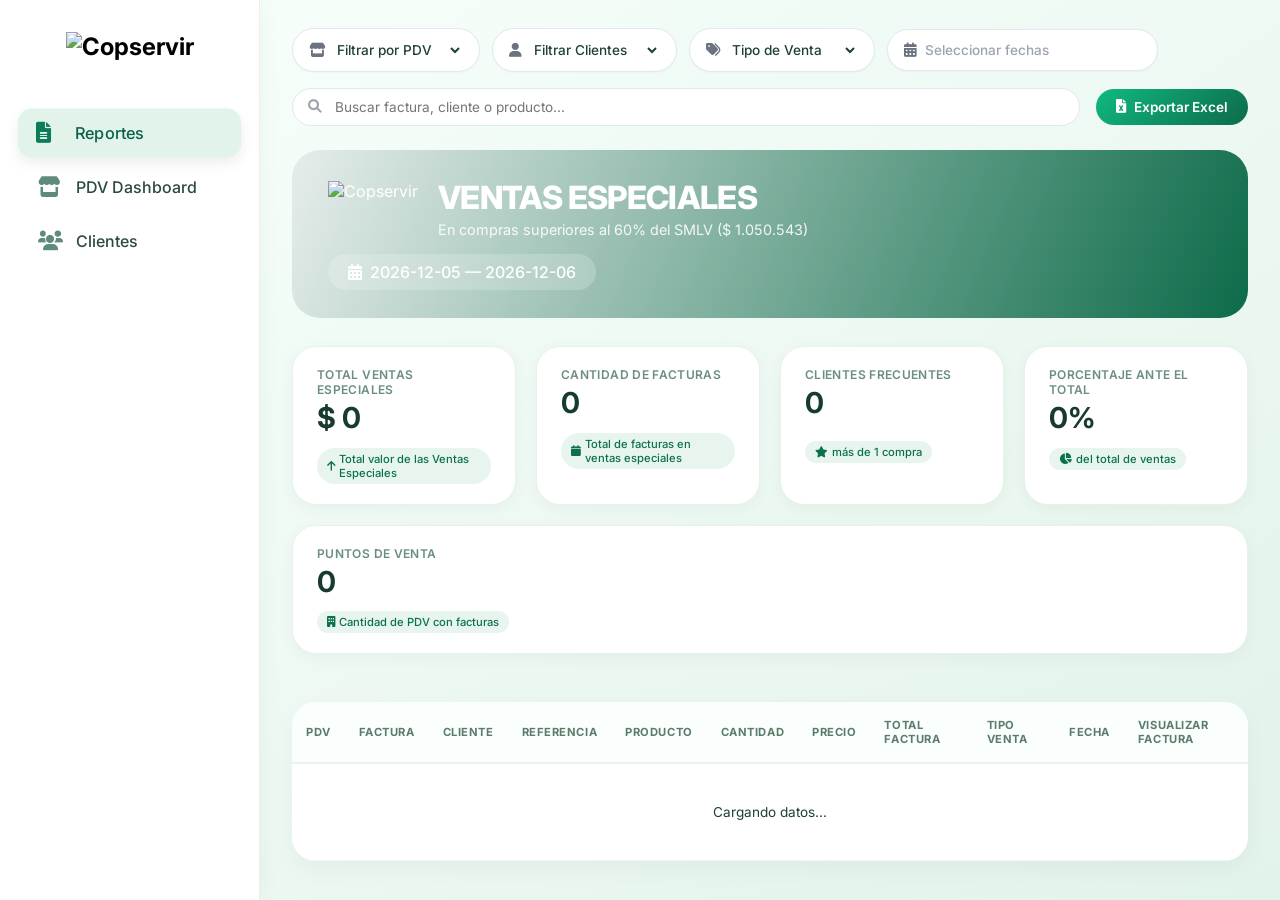
==== commit decc7adc: "Todos los cambios pendientes" ====
--- a/templates/index.html
+++ b/templates/index.html
@@ -530,9 +530,9 @@
     </h2>
     <ul>
         <li class="active"><i class="fas fa-file-alt"></i> Reportes</li>
-        <li><a class="nav-link" href="/dashboard"><i class="fas fa-chart-pie"></i> Dashboard</a></li>
-        <li><i class="fas fa-users"></i> Clientes</li>
-        <li><i class="fas fa-store"></i> Puntos de Venta</li>
+        <li><a class="nav-link" href="/dashboard"><i class="fas fa-store"></i> PDV Dashboard</a></li>
+    <li><a class="nav-link" href="/clientes"><i class="fas fa-users"></i> Clientes</a></li>
+        <!-- <li><i class="fas fa-store"></i> Puntos de Venta</li> -->
     </ul>
 </div>
 
